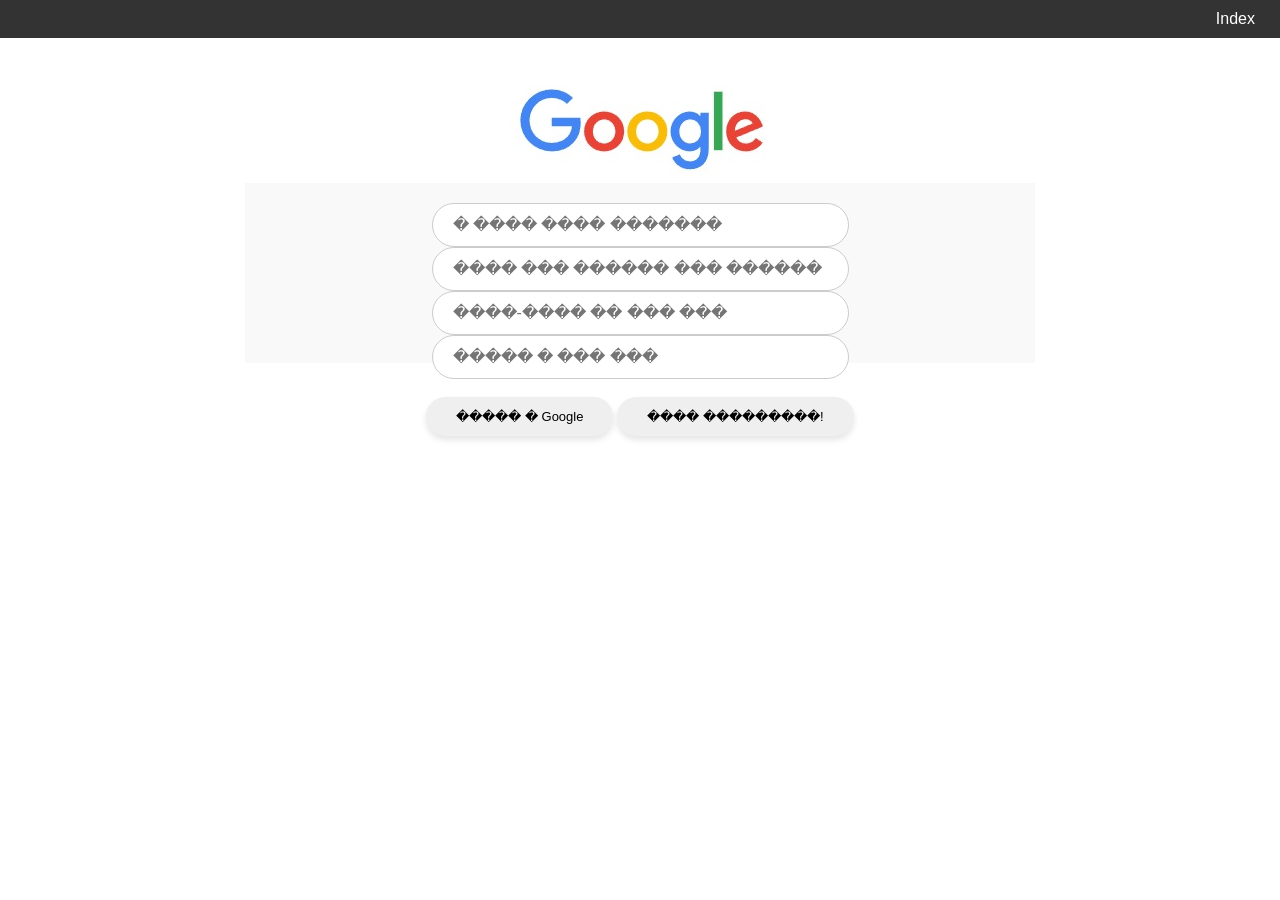
==== advanced.html @ a7b51136 "12345" ====
<!DOCTYPE html>
<html lang="en">
    <head>
        <title>Search</title>
	<link rel="stylesheet" href="styles.css">
    </head>

    <body>
	<nav class="top-menu">
	  <ul class="menu-list">
	    <li><a href="index.html">Index</a></li>
	  </ul>
	</nav>

	<div style="text-align: center;">
	    <img src="google.jpg" alt="Google search">
	</div>

	<div class="form-wrapper">
	    <form class="my-form" action="https://www.google.com/search">
		<div class="search-container">
		    <input type="text" class="search-input" placeholder="� ���� ���� �������" name="as_q"> 
		</div>
		<div class="search-container">
		    <input type="text" class="search-input" placeholder="���� ��� ������ ��� ������" name="as_epq"> 
		</div>
		<div class="search-container">
		    <input type="text" class="search-input" placeholder="����-���� �� ��� ���" name="as_oq"> 
		</div>
		<div class="search-container">
		    <input type="text" class="search-input" placeholder="����� � ��� ���" name="as_eq">  
		</div>
		<br/>

		<div style="text-align: center;">
			<input type="submit" value="����� � Google" class="fancy-submit">
			<button type="submit" value="I" name="btnI" class="fancy-submit"> ���� ���������! </button>
		</div>
	    </form>
	</div>
    </body>
</html>
---- styles.css ----
.top-menu {
  position: fixed;
  top: 0;
  left: 0;
  width: 100%;
  background-color: #333; /* Цвет фона меню */
  z-index: 1000; /* Поверх остального контента */
}

/* Выстраиваем пункты меню в ряд через Flexbox */
.menu-list {
  display: flex;
  justify-content: right; /* Выравнивание по центру */
  list-style-type: none; /* Убираем маркеры */
  margin: 0;
  padding: 10px 0;
}

/* Отступы для пунктов меню */
.menu-list li {
  margin: 0 15px;
}

/* Оформление ссылок */
.menu-list a {
  color: #fff;
  text-decoration: none;
  font-family: sans-serif;
  font-size: 16px;
  padding: 5px 10px;
}

/* Эффект при наведении курсора */
.menu-list a:hover {
  color: #ffcc00; 
}

body {
  padding-top: 60px;
}

.form-wrapper {
    display: flex;
    justify-content: center; /* Центрирует по горизонтали */
/*    align-items: center;    /* Центрирует по вертикали */
    height: 20vh;          /* Высота на весь экран (для примера) */
}

/* Стилизуем и центрируем саму форму */
.my-form {
    width: 100%;
    max-width: 750px; /* Задаем максимальную ширину формы */
    padding: 20px;
/*    border: 1px solid #ccc; */
    background-color: #f9f9f9;
}

.search-container {
    display: flex;
    justify-content: center; /* Центрування по горизонталі */
/*    align-items: center;     /* Центрування по вертикалі */
}

/* Сам рядок пошуку */
.search-input {
    width: 50%;              /* Ширина рядка, за потреби змініть на іншу (наприклад, 400px) */
    padding: 12px 20px;
    font-size: 16px;
    border: 1px solid #ccc;
    border-radius: 30px;     /* Заокруглення кутів */
    outline: none;           /* Прибирає стандартну синю обводку браузера */
}

/* Ефект при фокусі */
.search-input:focus {
    border-color: #007bff;
    box-shadow: 0 0 8px rgba(0, 123, 255, 0.3);
}

.fancy-submit {
/*    background: blue; /*linear-gradient(135deg, #4285f4, #34a853);*/
/*    color: white;*/
    font-size: 13px;
/*    font-weight: bold; */
    border: none;
    border-radius: 25px;
    padding: 12px 30px;
    cursor: pointer;
    box-shadow: 0 4px 6px rgba(0,0,0,0.1);
    transition: all 0.2s ease-in-out;
}

.fancy-submit:hover {
    box-shadow: 0 6px 12px rgba(0,0,0,0.2);
    transform: translateY(-2px);
}

.fancy-submit:active {
    transform: translateY(0);
    box-shadow: 0 2px 4px rgba(0,0,0,0.1);
}
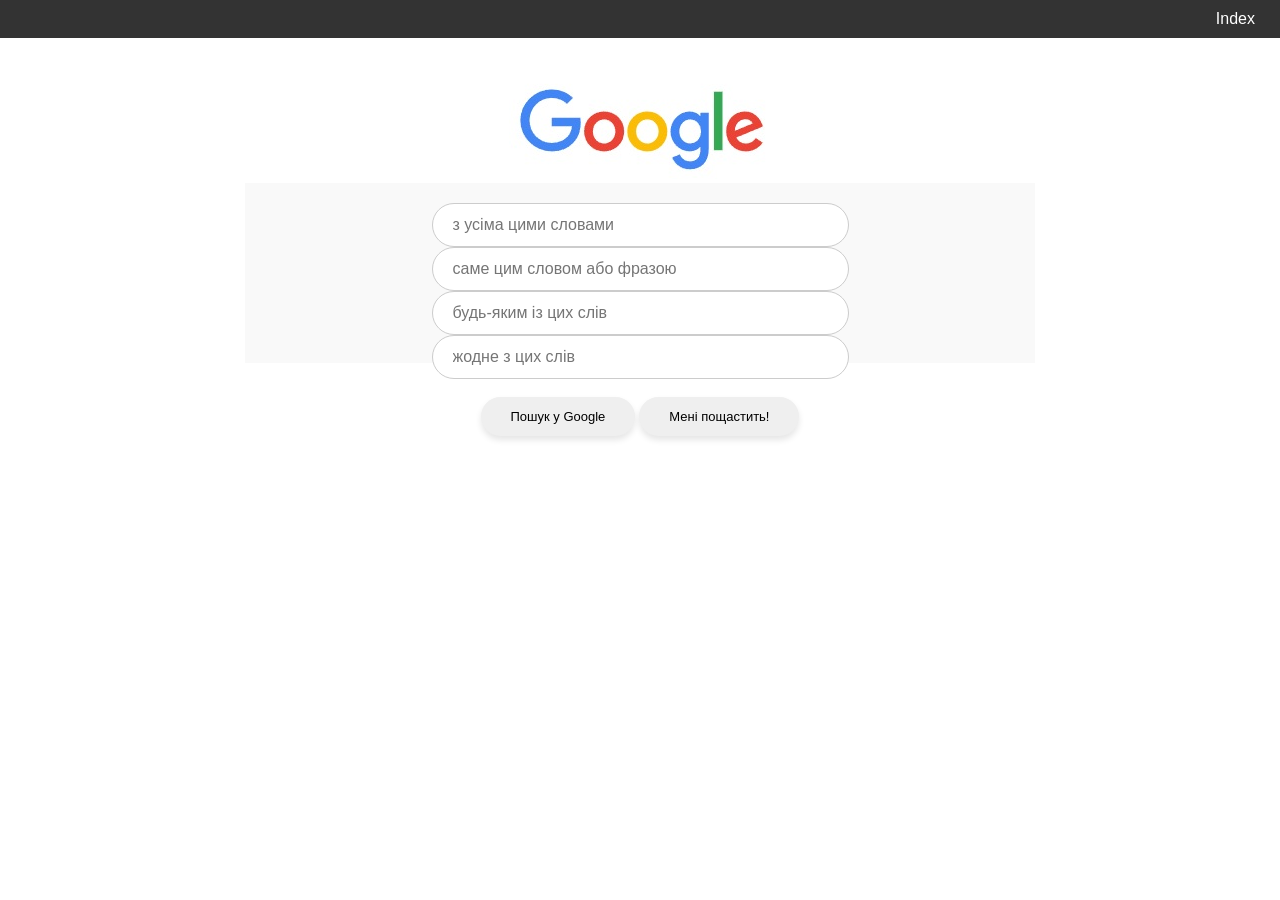
==== commit 5aa94674: "222" ====
--- a/advanced.html
+++ b/advanced.html
@@ -19,22 +19,22 @@
 	<div class="form-wrapper">
 	    <form class="my-form" action="https://www.google.com/search">
 		<div class="search-container">
-		    <input type="text" class="search-input" placeholder="� ���� ���� �������" name="as_q"> 
+		    <input type="text" class="search-input" placeholder="з усіма цими словами" name="as_q"> 
 		</div>
 		<div class="search-container">
-		    <input type="text" class="search-input" placeholder="���� ��� ������ ��� ������" name="as_epq"> 
+		    <input type="text" class="search-input" placeholder="саме цим словом або фразою" name="as_epq"> 
 		</div>
 		<div class="search-container">
-		    <input type="text" class="search-input" placeholder="����-���� �� ��� ���" name="as_oq"> 
+		    <input type="text" class="search-input" placeholder="будь-яким із цих слів" name="as_oq"> 
 		</div>
 		<div class="search-container">
-		    <input type="text" class="search-input" placeholder="����� � ��� ���" name="as_eq">  
+		    <input type="text" class="search-input" placeholder="жодне з цих слів" name="as_eq">  
 		</div>
 		<br/>
 
 		<div style="text-align: center;">
-			<input type="submit" value="����� � Google" class="fancy-submit">
-			<button type="submit" value="I" name="btnI" class="fancy-submit"> ���� ���������! </button>
+			<input type="submit" value="Пошук у Google" class="fancy-submit">
+			<button type="submit" value="I" name="btnI" class="fancy-submit"> Мені пощастить! </button>
 		</div>
 	    </form>
 	</div>
